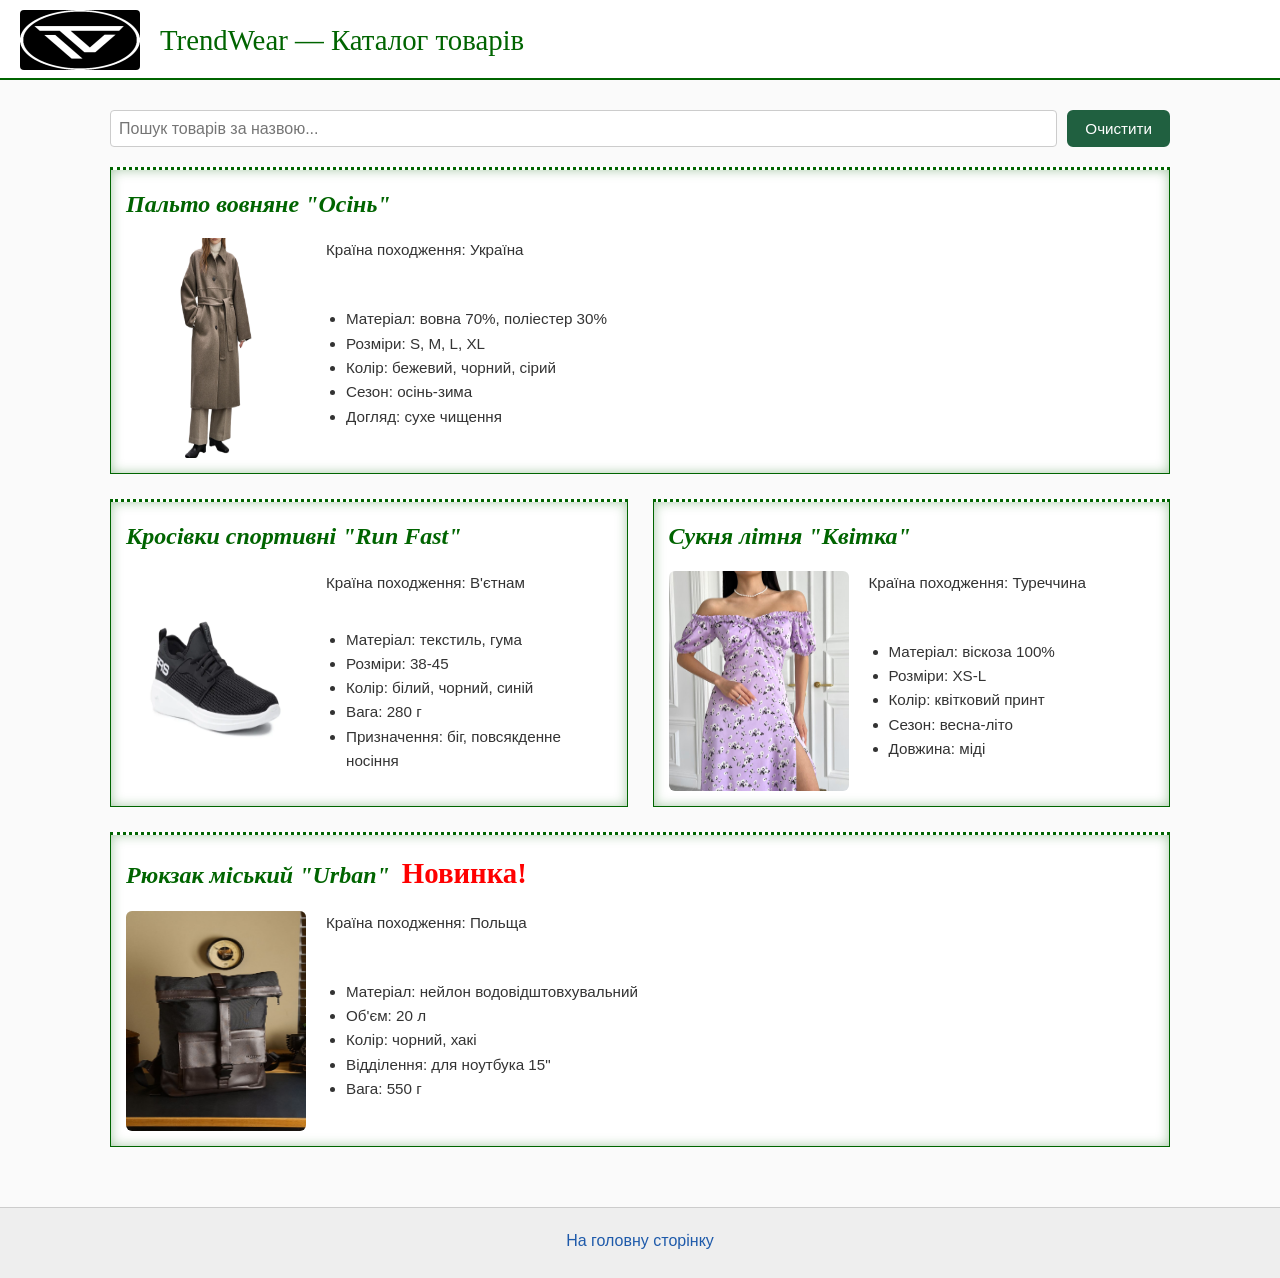
==== catalog.html @ c9f4ec07 "Lab 5: responsive layout (media queries)" ====
<!DOCTYPE html>
<html lang="uk">
<head>
<meta charset="UTF-8">
<meta name="viewport" content="width=device-width, initial-scale=1.0">
<title>Каталог — TrendWear</title>
<link rel="stylesheet" href="css/style.css">
<link rel="stylesheet" href="css/catalog.css">
<style>
body { padding-top: 90px; }
a:visited { color: darkgreen; }
@media only screen and (max-width: 768px) {
  body { padding-top: 0; }
}
</style>
</head>
<body>

<header class="site-header">
  <img class="logo" src="images/logo.png" alt="Логотип TrendWear" width="120" height="60">
  <h1 class="site-title">TrendWear — Каталог товарів</h1>
</header>

<main class="content">
  <div class="search-box">
    <input type="search" id="searchInput" placeholder="Пошук товарів за назвою...">
    <button type="button" class="btn" onclick="clearSearch()">Очистити</button>
  </div>

  <section class="catalog">

    <article class="product-card">
      <h2 class="product-title">Пальто вовняне "Осінь"</h2>
      <img class="product-photo" src="images/coat.png" alt="Пальто вовняне Осінь" width="180" height="220">
      <p class="origin">Країна походження: Україна</p>
      <ul class="specs">
        <li>Матеріал: вовна 70%, поліестер 30%</li>
        <li>Розміри: S, M, L, XL</li>
        <li>Колір: бежевий, чорний, сірий</li>
        <li>Сезон: осінь-зима</li>
        <li>Догляд: сухе чищення</li>
      </ul>
    </article>

    <article class="product-card">
      <h2 class="product-title">Кросівки спортивні "Run Fast"</h2>
      <img class="product-photo" src="images/shoes.webp" alt="Кросівки Run Fast" width="180" height="220">
      <p class="origin">Країна походження: В'єтнам</p>
      <ul class="specs">
        <li>Матеріал: текстиль, гума</li>
        <li>Розміри: 38-45</li>
        <li>Колір: білий, чорний, синій</li>
        <li>Вага: 280 г</li>
        <li>Призначення: біг, повсякденне носіння</li>
      </ul>
    </article>

    <article class="product-card">
      <h2 class="product-title">Сукня літня "Квітка"</h2>
      <img class="product-photo" src="images/dress.jpg" alt="Сукня Квітка" width="180" height="220">
      <p class="origin">Країна походження: Туреччина</p>
      <ul class="specs">
        <li>Матеріал: віскоза 100%</li>
        <li>Розміри: XS-L</li>
        <li>Колір: квітковий принт</li>
        <li>Сезон: весна-літо</li>
        <li>Довжина: міді</li>
      </ul>
    </article>

    <article class="product-card" data-new="true">
      <h2 class="product-title">Рюкзак міський "Urban"</h2>
      <img class="product-photo" src="images/backpack.jpg" alt="Рюкзак Urban" width="180" height="220">
      <p class="origin">Країна походження: Польща</p>
      <ul class="specs">
        <li>Матеріал: нейлон водовідштовхувальний</li>
        <li>Об'єм: 20 л</li>
        <li>Колір: чорний, хакі</li>
        <li>Відділення: для ноутбука 15"</li>
        <li>Вага: 550 г</li>
      </ul>
    </article>

  </section>
</main>

<footer class="site-footer">
  <p><a href="index.html">На головну сторінку</a></p>
</footer>

<script src="js/products.js"></script>
<script src="js/lab4_catalog.js"></script>
</body>
</html>
---- css/style.css ----
* {
  margin: 0;
  padding: 0;
  box-sizing: border-box;
}

html {
  scroll-behavior: smooth;
}

body {
  font-family: Arial, Helvetica, sans-serif;
  font-size: 16px;
  line-height: 1.6;
  color: #333333;
  background-color: #fafafa;
}

h1, h2 {
  font-family: Georgia, "Times New Roman", serif;
  font-weight: normal;
  color: darkgreen;
}

h1 { font-size: 1.8rem; }
h2 { font-size: 1.4rem; margin-bottom: 10px; }

p { margin-bottom: 10px; }

a {
  color: rgb(30, 90, 170);
  text-decoration: none;
}

a:hover,
a:focus {
  text-decoration: underline;
}

img {
  max-width: 100%;
}

img[alt*="Логотип"] {
  border-radius: 4px;
}

.btn {
  font-family: inherit;
  font-size: 0.95rem;
  padding: 8px 16px;
  color: white;
  background-color: hsl(150, 50%, 25%);
  border: 2px solid hsl(150, 50%, 25%);
  border-radius: 6px;
  cursor: pointer;
  transition: background-color 0.3s ease,
              color 0.3s ease,
              box-shadow 0.3s ease,
              transform 0.3s ease;
}

.btn:hover {
  color: hsl(150, 50%, 25%);
  background-color: white;
  box-shadow: 0 4px 8px rgba(0, 0, 0, 0.25);
  transform: translateY(-2px);
}

.btn:active {
  transform: translateY(0);
}

.site-footer {
  margin-top: 40px;
  padding: 20px;
  text-align: center;
  background-color: #eeeeee;
  border-top: 1px solid #cccccc;
}

.site-footer p {
  margin-bottom: 5px;
}
---- css/catalog.css ----
.site-header {
  position: fixed;
  top: 0;
  left: 0;
  width: 100%;
  height: 80px;
  padding: 10px 20px;
  background-color: white;
  border-bottom: 2px solid darkgreen;
  z-index: 100;
  display: grid;
  grid-template-columns: 120px 1fr;
  column-gap: 20px;
  align-items: center;
}

.content {
  max-width: 1100px;
  margin: 0 auto;
  padding: 20px;
}

.catalog {
  display: grid;
  grid-template-columns: repeat(2, 1fr);
  grid-auto-rows: auto;
  gap: 25px;
  justify-items: stretch;
  align-items: start;
}

.product-card {
  padding: 15px;
  background-color: white;
  border: 1px solid darkgreen;
  border-top: 3px dotted darkgreen;
  box-shadow: inset 0 0 12px rgba(0, 100, 0, 0.35);
  display: grid;
  grid-template-columns: 180px 1fr;
  gap: 5px 20px;
}

.product-card:first-child,
.product-card:last-child {
  grid-column: span 2;
}

.product-title {
  grid-column: 1 / -1;
  font-weight: 700;
  font-size: 1.5rem;
  font-style: italic;
}

.product-photo {
  grid-column: 1;
  grid-row: 2 / span 2;
  align-self: start;
  border-radius: 6px;
}

.origin {
  grid-column: 2;
  grid-row: 2;
}

.specs {
  grid-column: 2;
  grid-row: 3;
  margin-left: 20px;
}

.origin,
.specs li {
  font-weight: 400;
  font-size: 0.95rem;
}

.product-photo:hover {
  animation-name: vintage;
  animation-duration: 1.5s;
  animation-timing-function: ease-in-out;
  animation-fill-mode: forwards;
}

@keyframes vintage {
  from { filter: sepia(0) contrast(1) brightness(1); }
  to   { filter: sepia(1) contrast(1.15) brightness(0.9); }
}

@media (max-width: 800px) {
  .catalog {
    grid-template-columns: 1fr;
  }
  .product-card:first-child,
  .product-card:last-child {
    grid-column: auto;
  }
}

/* ===== Лаб. 4 ===== */
.search-box {
  display: flex;
  gap: 10px;
  margin-bottom: 20px;
}

.search-box input {
  flex: 1;
  padding: 8px;
  font-size: 1rem;
  border: 1px solid #cccccc;
  border-radius: 4px;
}

.results-info {
  margin-bottom: 15px;
  color: gray;
}

/* "Новинка!" — червоний, розмір гліфів у 1,2 раза більший за назву */
.new-label {
  margin-left: 12px;
  color: red;
  font-size: 1.2em;
  font-style: normal;
  font-weight: 700;
}

/* Лаб 5 */
.product-card { min-width: 0; }
.specs { overflow-wrap: anywhere; }

@media only screen and (max-width: 768px) {
  .site-header {
    position: static;
    height: auto;
    min-height: 80px;
  }
  .site-title { font-size: 1.3rem; line-height: 1.3; }
  .content { padding: 15px; }
}

@media only screen and (max-width: 600px) {
  .site-header {
    grid-template-columns: 80px 1fr;
    column-gap: 10px;
  }
  .site-title { font-size: 1.1rem; }
  .search-box { flex-direction: column; }
  .search-box .btn { align-self: flex-start; }
}

@media only screen and (max-width: 533px) {
  .product-card { grid-template-columns: 1fr; }
  .product-title { font-size: 1.25rem; }
  .product-photo,
  .origin,
  .specs {
    grid-column: 1;
    grid-row: auto;
  }
  .product-photo { justify-self: center; }
  .specs { margin-left: 20px; }
}

@media only screen and (max-width: 360px) {
  .site-header { grid-template-columns: 60px 1fr; }
  .site-title { font-size: 1rem; }
  .product-card { padding: 10px; }
}
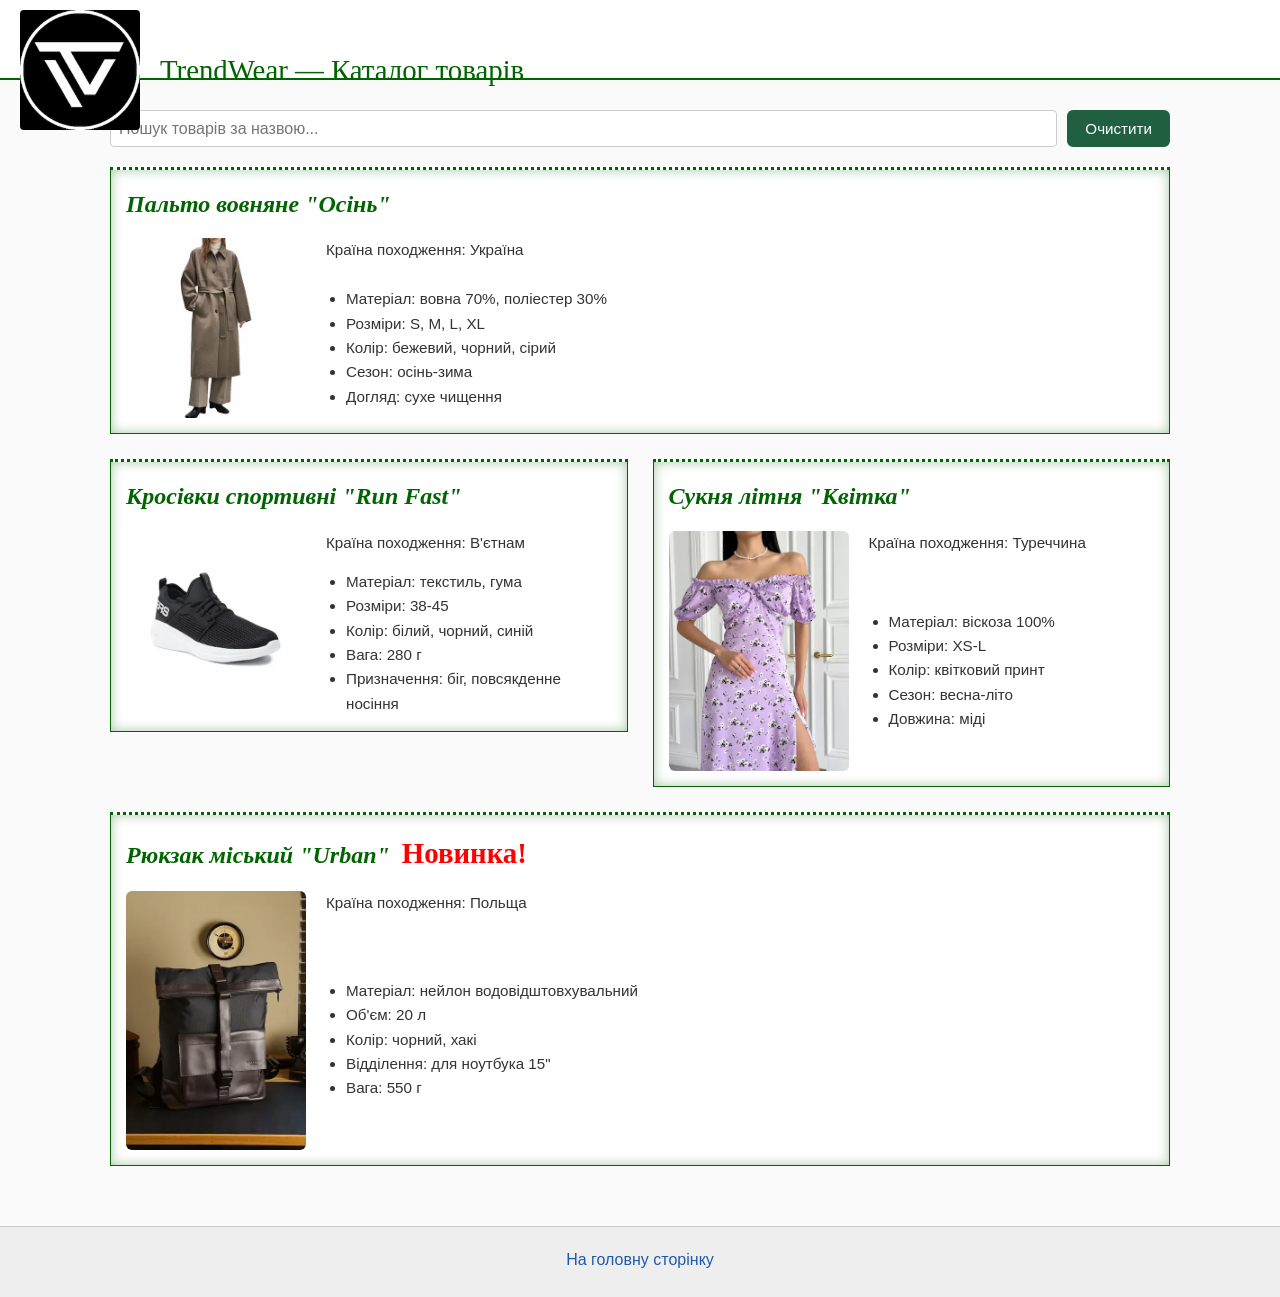
==== commit 74cb36d7: "Lab 5: responsive layout, cross-browser prefixes, performance optimization" ====
--- a/catalog.html
+++ b/catalog.html
@@ -17,7 +17,7 @@
 <body>
 
 <header class="site-header">
-  <img class="logo" src="images/logo.png" alt="Логотип TrendWear" width="120" height="60">
+  <img class="logo" src="images/logo.webp" alt="Логотип TrendWear" width="120" height="60">
   <h1 class="site-title">TrendWear — Каталог товарів</h1>
 </header>
 
@@ -31,7 +31,7 @@
 
     <article class="product-card">
       <h2 class="product-title">Пальто вовняне "Осінь"</h2>
-      <img class="product-photo" src="images/coat.png" alt="Пальто вовняне Осінь" width="180" height="220">
+      <img class="product-photo" src="images/coat.webp" alt="Пальто вовняне Осінь" width="180" height="220">
       <p class="origin">Країна походження: Україна</p>
       <ul class="specs">
         <li>Матеріал: вовна 70%, поліестер 30%</li>
@@ -57,7 +57,7 @@
 
     <article class="product-card">
       <h2 class="product-title">Сукня літня "Квітка"</h2>
-      <img class="product-photo" src="images/dress.jpg" alt="Сукня Квітка" width="180" height="220">
+      <img class="product-photo" src="images/dress.webp" alt="Сукня Квітка" width="180" height="220">
       <p class="origin">Країна походження: Туреччина</p>
       <ul class="specs">
         <li>Матеріал: віскоза 100%</li>
@@ -70,7 +70,7 @@
 
     <article class="product-card" data-new="true">
       <h2 class="product-title">Рюкзак міський "Urban"</h2>
-      <img class="product-photo" src="images/backpack.jpg" alt="Рюкзак Urban" width="180" height="220">
+      <img class="product-photo" src="images/backpack.webp" alt="Рюкзак Urban" width="180" height="220">
       <p class="origin">Країна походження: Польща</p>
       <ul class="specs">
         <li>Матеріал: нейлон водовідштовхувальний</li>
@@ -88,7 +88,7 @@
   <p><a href="index.html">На головну сторінку</a></p>
 </footer>
 
-<script src="js/products.js"></script>
-<script src="js/lab4_catalog.js"></script>
+<script src="js/products.js" defer></script>
+<script src="js/lab4_catalog.js" defer></script>
 </body>
 </html>
--- a/css/style.css
+++ b/css/style.css
@@ -39,6 +39,7 @@
 
 img {
   max-width: 100%;
+  height: auto;
 }
 
 img[alt*="Логотип"] {
@@ -81,4 +82,5 @@
 
 .site-footer p {
   margin-bottom: 5px;
-}+}
+
